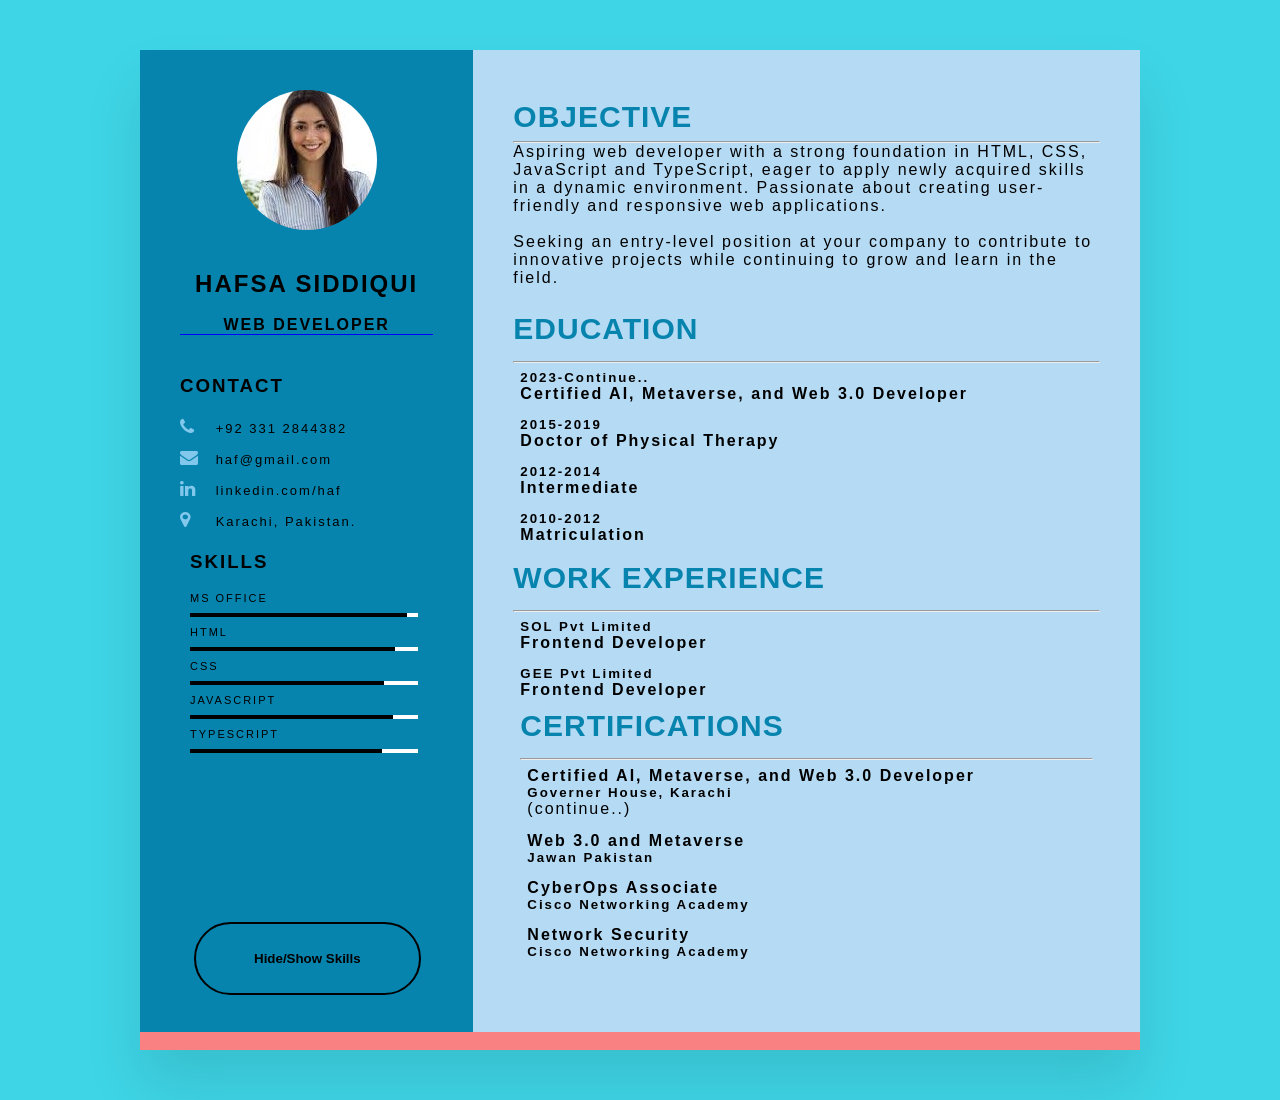
==== milestone01/index.html @ e39d5cd8 "Add files via upload" ====
<!DOCTYPE html>
<html lang="en">
  <head>
    <meta charset="UTF-8" />
    <meta name="viewport" content="width=device-width, initial-scale=1.0" />
    <title>Static Resume</title>
    <link rel="stylesheet" href="https://cdnjs.cloudflare.com/ajax/libs/font-awesome/4.7.0/css/font-awesome.css" integrity="sha512-5A8nwdMOWrSz20fDsjczgUidUBR8liPYU+WymTZP1lmY9G6Oc7HlZv156XqnsgNUzTyMefFTcsFH/tnJE/+xBg==" crossorigin="anonymous" referrerpolicy="no-referrer" />
    <link rel="stylesheet" href="styles.css" />
    
  </head>
  <body>
    <div class="container">
      <section class="left-side">
        <!-- **************PERSONAL INFO************************ -->
        <div class="personal-info">
          <div class="imgBg">
            <img src="download.jpeg" alt="profile picture" />
          </div>
          <h2  class="my-name">HAFSA SIDDIQUI</h2> <br /> <h4>WEB DEVELOPER</h4>
        </div>
        
          <div class="contactInfo">
            <h3 class="title">CONTACT</h3>
            <ul>
              <li>
                <span class="icon"><i class="fa fa-phone" aria-hidden="true"></i></span>
                <span class="text">+92 331 2844382</span>
              </li>
              <li>
                <span class="icon"><i class="fa fa-envelope" aria-hidden="true"></i></span>
                <span class="text">haf@gmail.com</span>
              </li>
              <li>
                <span class="icon"><i class="fa fa-linkedin" aria-hidden="true"></i></span>
                <span class="text">linkedin.com/haf</span>
              </li>
              <li>
                <span class="icon"><i class="fa fa-map-marker" aria-hidden="true"></i></span>
                <span class="text">Karachi, Pakistan.</span>
              </li>
            
            </ul>
          </div>
<!-- **********************SKILLS*********************** -->
<section id="resume">
          <div class="box-1">
            <div class="heading"><h3>SKILLS</h3></div>
           </div>
           <p class="p1">MS OFFICE
            <div class="skill-container">
              <div class="skill ms-office"></div>
            </div>
          </p>
       
          
        <p class="p1">HTML
          <div class="skill-container">
            <div class="skill html"></div>
          </div>
        </p>

        <p class="p1">CSS
          <div class="skill-container">
            <div class="skill css"></div>
          </div>
        </p>

        <p class="p1">JAVASCRIPT
          <div class="skill-container">
            <div class="skill javascript"></div>
          </div>
        </p>

        <p class="p1">TYPESCRIPT
          <div class="skill-container">
            <div class="skill typescript"></div>
          </div>
        </p>
        </section>
    </section>
  
<!-- **************right side******************* -->
      <section class="right-side">

        <div class="objective">
          <h3 class="obj-title"> OBJECTIVE</h3><hr>
         <p>Aspiring web developer with a strong foundation in HTML, CSS, JavaScript and TypeScript, eager to apply newly acquired skills in a dynamic environment. Passionate about creating user-friendly and responsive web applications.<br> <br>Seeking an entry-level position at your company to contribute to innovative projects while continuing to grow and learn in the field.</p>
          </div>
          <!-- **************************EDUCATION************************** -->
       <div class="education">
          <h3 class="title-edu">EDUCATION</h3>
          <hr>
          <div class="edu-box">
          
              <div class="year"><h5>2023-Continue..</h5>
              <h4>Certified AI, Metaverse, and Web 3.0 Developer</h4>
              
            </div>
            </div>
            <div class="edu-box">
              <h5>2015-2019</h5>
              <h4>Doctor of Physical Therapy</h4>
             
            </div>
            <div class="edu-box">
              <h5>2012-2014</h5>
              <h4>Intermediate</h4>
             
            </div>
            <div class="edu-box">
              <h5>2010-2012</h5>
              <h4>Matriculation</h4>
            </div>
        </div> 

         <!-- **************************Work experience************************** -->
       <div class="education">
        <h3 class="title-edu">WORK EXPERIENCE</h3>
        <hr>
        <div class="edu-box">
        
            <div class="year"><h5>SOL Pvt Limited</h5>
            <h4>Frontend Developer</h4>
            
          </div>
          <div class="edu-box"></div>
        
            <div class="year"><h5>GEE Pvt Limited</h5>
            <h4>Frontend Developer</h4>
            </div>
        <!-- **************************CERTIFICATIONS********************************** -->
       <!-- <section id="resume"> -->
        <div  class="education"></div>
          <h3 class="title-edu">CERTIFICATIONS</h3>
          <hr>
          <div class="edu-box">
            <div class="year">
              <h4>Certified AI, Metaverse, and Web 3.0 Developer</h4>
              <h5>Governer House, Karachi</h5>(continue..)
              </div>
            </div>
            <div class="edu-box">
              <div class="year">
                <h4>Web 3.0 and Metaverse</h4>
                <h5>Jawan Pakistan</h5>
                </div>
              </div>
              <div class="edu-box">
                <div class="year">
                  <h4>CyberOps Associate</h4>
                  <h5>Cisco Networking Academy</h5>
                  </div>
                </div>
                <div class="edu-box">
                  <div class="year">
                    <h4>Network Security</h4>
                    <h5>Cisco Networking Academy</h5>
                    </div>
                  </section>
  <!-- ****************************BUTTON************************ -->
   <button id="toggle-skills"><b>Hide/Show Skills</b></button>
                  </div>

  

              
      </section>
    </div>
    </div>

  <script src="script.js"></script> 
  </body>
</html>
---- milestone01/styles.css ----
* {
    margin: 0;
    padding: 0;
    box-sizing: border-box;
    font-family: sans-serif;
}

body {
    font-family: 'Segoe UI', Tahoma, Geneva, Verdana, sans-serif;
   background: rgb(62, 213, 230);
   display: flex;
    justify-content: center;
    align-items: center;
    min-height: 100vh;
    letter-spacing: 2px;
    
}

.container {
    position:relative;
    width:100%;
    max-width: 1000px;
    min-height: 1000px;
    background: rgb(250, 129, 129);
    margin: 50px;
    display: grid;
    grid-template-columns: 1fr 2fr;
    box-shadow: 0 35px 55px rgba(0,0,0,0.1);
}
 .container .left-side
 {
    position: relative;
    background-color: rgb(7, 132, 174);
    padding: 40px;
 }
  .personal-info {
    position: relative;
    display:flex;
    flex-direction: column;
    align-items: center;
    border-bottom: 1px solid blue;
  }

  .personal-info .imgBg{
    position: relative;
    width: 140px;
    height: 140px;
    border-radius: 50%;
    overflow: hidden;
}
.my-name{
  margin-top: 40px;
}
  
  .contactInfo{
    padding-top:40px ;
  }
  .title{
    text-transform: uppercase;
    margin-bottom: 20px;
  }
   .contactInfo ul {
    position: relative;
   }
   .contactInfo ul li{
    position: relative;
    list-style: none;
    margin: 10px 0;
    cursor: pointer;
    font-size: small;
}
.contactInfo ul li .icon{
    display: inline-block;
    width: 30px;
    font-size: 18px;
    color: rgb(129, 200, 236);
}
.contactInfo ul li span{
    font-weight: 300;
}


  .box-1{
    position: relative;
  }
  .heading{
    padding: 10px;
    }
    .p1{
      padding: 9px 10px;
      font-size: 11px;
    }
    .skill-container{
      width: 90%;
      background-color: white;
      margin: 0px 10px;
    }
    .skill{
      padding-top: 2px;
      padding-bottom: 2px;
      color: rgb(3, 17, 30);
    }
    .html{
      width:90%;
      background-color: black;
    }
    .css{
      width:85%;
      background-color: black;
    }.javascript{
      width: 89%;
      background-color:black;
    }.typescript{
      width:84%;
      background-color: black;
    }
    .ms-office{
      width:95%;
      background-color: black;
    }
  

  .container .right-side
 {
    position: relative;
    background-color: rgb(181, 218, 244);
    padding: 40px;
 }
 .objective{
  margin-bottom: 25px;
 }
 .objective:last-child{
  margin-bottom: 0;
 }
 .obj-title{
  color:rgb(7, 132, 174);
  letter-spacing: 1px;
    margin-bottom: 7px;
    padding: 10px 0 0;
    font-size: 30px;
  font-weight: bolder;
  } 
  .obj-title p{
    margin-top: 10px;
    color: #333;
    font-family:'Franklin Gothic Medium', 'Arial Narrow', Arial, sans-serif;}

 .title-edu{
  color:rgb(7, 132, 174);
  letter-spacing: 1px;
  margin-top: 10px;
  margin-bottom: 15px;
  font-size: 30px;
  font-weight: bolder;
}

.education h5{
  color: black;
}
.edu-box{
  padding: 7px;
}
#toggle-skills{
  position: relative;
  border: 2px solid black;
  cursor: pointer;
  background-color: rgb(7, 132, 174);
  width: 68%;
  padding: 0px;
  margin: -110px 54px 55px;
  border-radius: 50px;
}
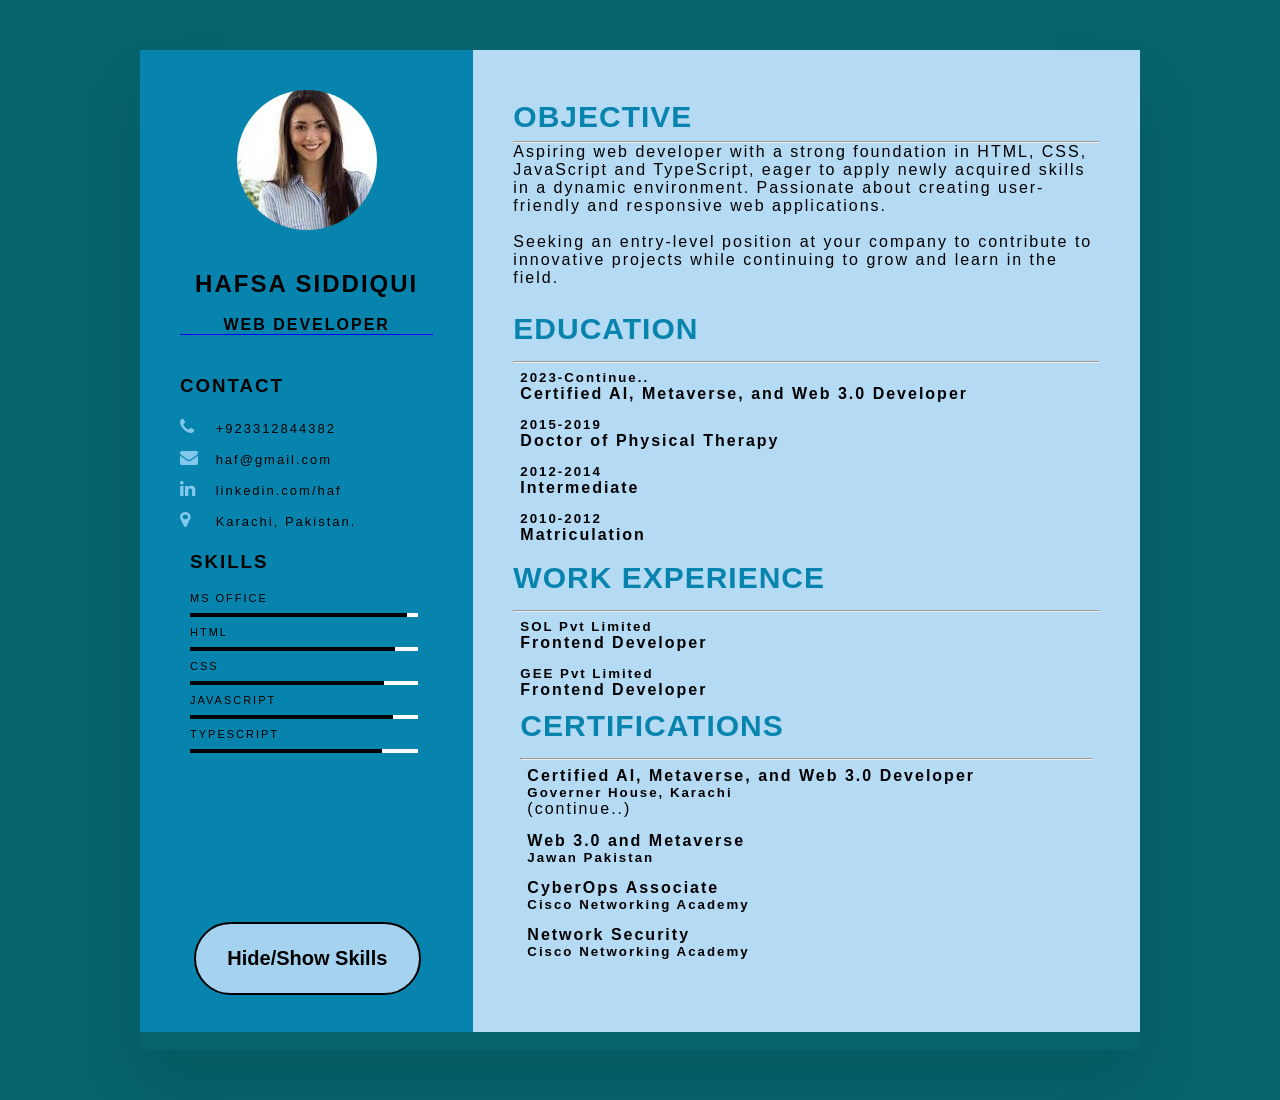
==== commit f4bd49b5: "Update index.html" ====
--- a/milestone01/index.html
+++ b/milestone01/index.html
@@ -24,7 +24,7 @@
             <ul>
               <li>
                 <span class="icon"><i class="fa fa-phone" aria-hidden="true"></i></span>
-                <span class="text">+92 331 2844382</span>
+                <span class="text">+923312844382</span>
               </li>
               <li>
                 <span class="icon"><i class="fa fa-envelope" aria-hidden="true"></i></span>
--- a/milestone01/styles.css
+++ b/milestone01/styles.css
@@ -8,7 +8,7 @@
 
 body {
     font-family: 'Segoe UI', Tahoma, Geneva, Verdana, sans-serif;
-   background: rgb(62, 213, 230);
+  background: rgb(6, 99, 109);
    display: flex;
     justify-content: center;
     align-items: center;
@@ -22,7 +22,6 @@
     width:100%;
     max-width: 1000px;
     min-height: 1000px;
-    background: rgb(250, 129, 129);
     margin: 50px;
     display: grid;
     grid-template-columns: 1fr 2fr;
@@ -165,9 +164,22 @@
   position: relative;
   border: 2px solid black;
   cursor: pointer;
-  background-color: rgb(7, 132, 174);
+  background-color: rgb(165, 211, 239);
+  color: black;
   width: 68%;
   padding: 0px;
   margin: -110px 54px 55px;
   border-radius: 50px;
+  font-size: 20px;
 }
+@media(max-width:1000px){
+.container{
+  margin:15px;
+  grid-template-columns: repeat(1 1fr);
+}
+}
+@media(max-width:800px){
+  .contactInfo ul li{
+    font-size:10px;
+  }
+}
